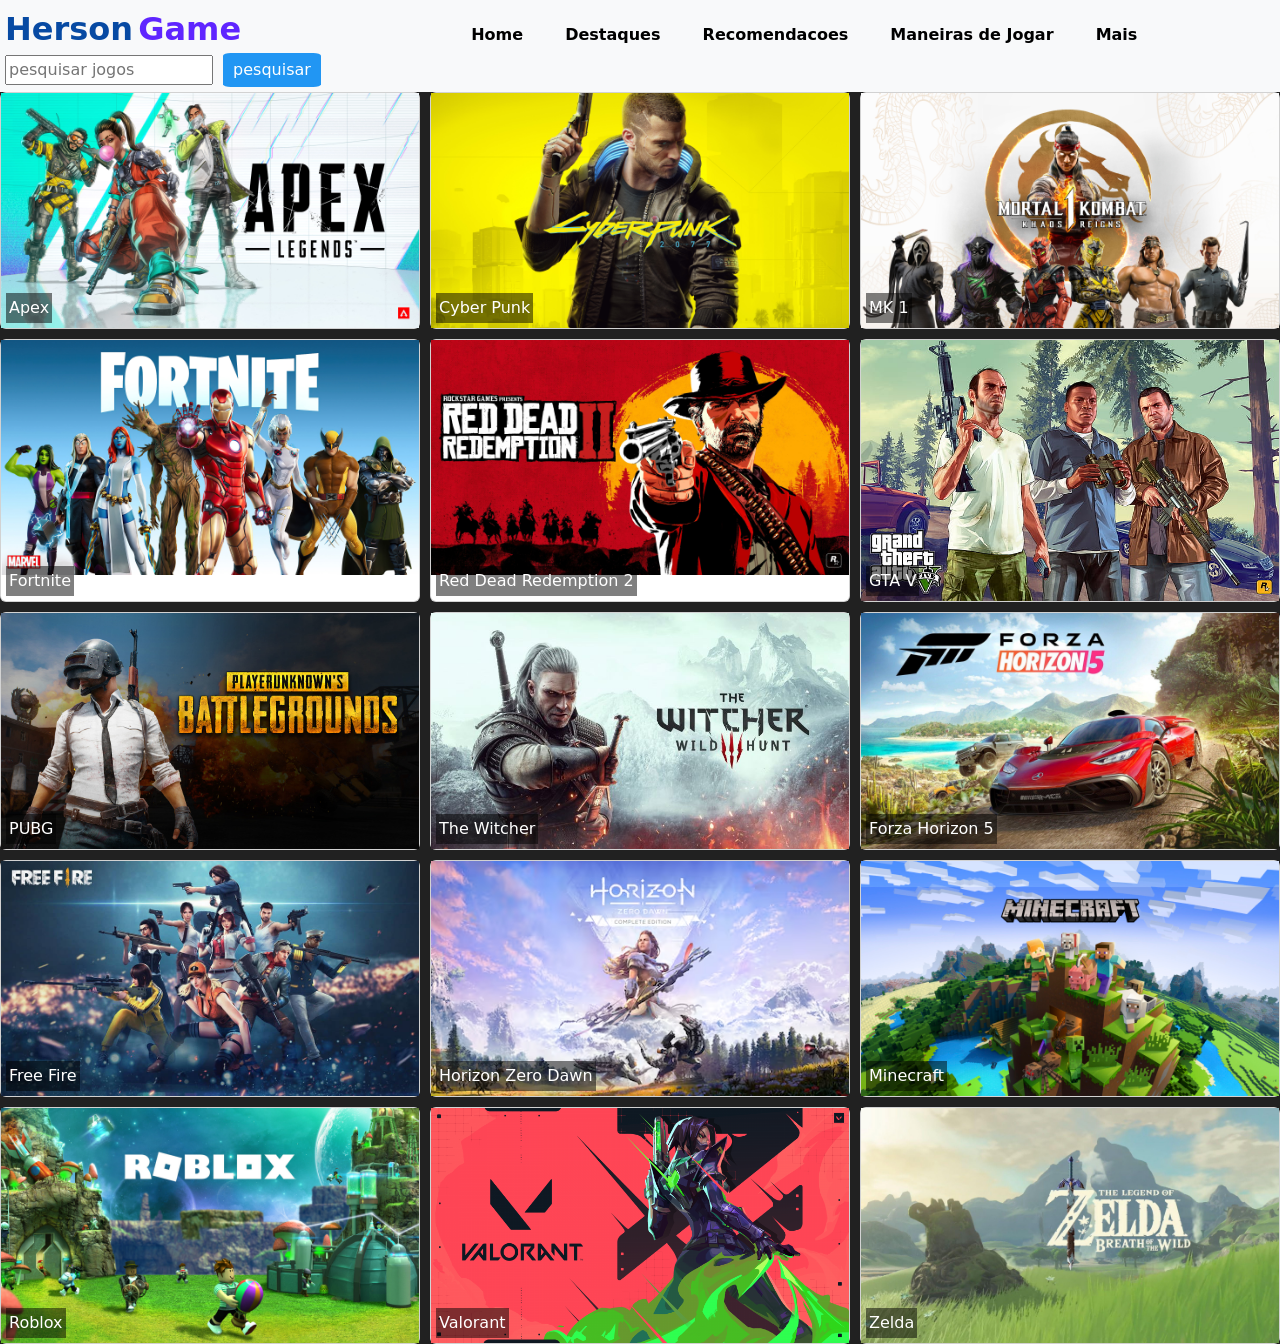
==== destaques.html @ add2d7ac "Add files via upload" ====
<!DOCTYPE html>
<html lang="pt-br">

<head class="bg-light link ">
    <meta charset="=UTF-8">
    <title>Hersongamerepack</title>
    <link href="https://cdn.jsdelivr.net/npm/bootstrap@5.3.8/dist/css/bootstrap.min.css" rel="stylesheet"
        integrity="sha384-sRIl4kxILFvY47J16cr9ZwB07vP4J8+LH7qKQnuqkuIAvNWLzeN8tE5YBujZqJLB" crossorigin="anonymous">
    <script src="https://cdn.jsdelivr.net/npm/bootstrap@5.3.8/dist/js/bootstrap.bundle.min.js"
        integrity="sha384-FKyoEForCGlyvwx9Hj09JcYn3nv7wiPVlz7YYwJrWVcXK/BmnVDxM+D2scQbITxI"
        crossorigin="anonymous"></script>

    <link rel="stylesheet" href="style.css">
   

</head>
<script>
   function pesquisar() {
    let pesquisa = document.getElementById("campoPesquisa").value.toLowerCase().trim();

    if (pesquisa.includes("apex")) {
        window.location.href = "destaques.html#apex";
    }
    else if (pesquisa.includes("cyber") || pesquisa.includes("cyberpunk")) {
        window.location.href = "destaques.html#cyberpunk";
    }
    else if (pesquisa.includes("mk")) {
        window.location.href = "destaques.html#mk1";
    }
    else if (pesquisa.includes("fortnite")) {
        window.location.href = "destaques.html#fortnite";
    }
    else if (pesquisa.includes("gta")) {
        window.location.href = "destaques.html#gta5";
    }
    else if (pesquisa.includes("minecraft")) {
        window.location.href = "destaques.html#minecraft";
    }
    else if (pesquisa.includes("valorant")) {
        window.location.href = "destaques.html#valorant";
    }
    else {
        alert("Jogo não encontrado!");
    }
}


</script>

<body>
    <header class="bg-light header">
        
            <span class="span-1">Herson</span>
            <span class="span-2">Game</span>
            <section class="links pesquisa">
            <a href="http://127.0.0.1:5500/game.html">Home</a>
            <a href="destaques.html">Destaques</a>
            <a href="recomendacoes.html">Recomendacoes</a>
            <a href="maneiras de jogar.html">Maneiras de Jogar</a>
            <a href="mais.html">Mais</a>      
            <input type="text" id="campoPesquisa" placeholder="pesquisar jogos" >
            <button onclick="pesquisar()">pesquisar</button>
                     
            

            </section>
            
        </section>
        
    </header>

    <main>
        <div class="grid-jogos">
<div class="card" id="apex">
  <img src="imagens 2/apex.jpg">
  <div class="texto">Apex</div>
</div>

<div class="card" id="cyberpunk">
  <img src="imagens 2/cyber.jpg">
  <div class="texto">Cyber Punk</div>
</div>

<div class="card" id="mk1">
  <img src="imagens/mk1.jpg">
  <div class="texto">MK 1</div>
</div>

<div class="card" id="fortnite">
  <img src="imagens 2/fortnite.jpg">
  <div class="texto">Fortnite</div>
</div>

<div class="card" id="reddead">
  <img src="imagens 2/red.jpg">
  <div class="texto">Red Dead Redemption 2</div>
</div>

<div class="card" id="gta5">
  <img src="imagens 2/gta v.jpg">
  <div class="texto">GTA V</div>
</div>

<div class="card" id="pubg">
  <img src="imagens 2/pug.jpg">
  <div class="texto">PUBG</div>
</div>

<div class="card" id="witcher">
  <img src="imagens 2/witcher.jpg">
  <div class="texto">The Witcher</div>
</div>

<div class="card" id="forza5">
  <img src="imagens 2/forza ho.jpg">
  <div class="texto">Forza Horizon 5</div>
</div>

<div class="card" id="freefire">
  <img src="imagens 2/free.jpg">
  <div class="texto">Free Fire</div>
</div>

<div class="card" id="horizon">
  <img src="imagens 2/horizon.avif">
  <div class="texto">Horizon Zero Dawn</div>
</div>

<div class="card" id="minecraft">
  <img src="imagens 2/mine.jpg">
  <div class="texto">Minecraft</div>
</div>

<div class="card" id="roblox">
  <img src="imagens 2/roblox.jpg">
  <div class="texto">Roblox</div>
</div>

<div class="card" id="valorant">
  <img src="imagens 2/valorant.png">
  <div class="texto">Valorant</div>
</div>

<div class="card" id="zelda">
  <img src="imagens 2/zelda.jpg">
  <div class="texto">Zelda</div>
</div>
  

</div>
    </main>
        
    </body>
---- style.css ----
body{
    
    background-color: rgb(33, 33, 33);
}
.header{
    padding: 5px;
}

.links{
display: inline;
margin: 200px; ;
}

.links a{
    border-radius: 8PX;
    padding: 8PX 12PX;
margin-left: 13px;
text-decoration: none;
font-weight: bold;
color: black;
transition: 0.3s;
}

.links a:hover{
    

    background: #00ffcc;

    color: black;
}

.span-1 , .span-2{
    font-weight: bold;
    font-size: xx-large;
}

.span-1{
    color: rgb(7, 74, 163);
}
.span-2{
    color: rgb(95, 37, 255);
}


.img{
    width: 1200px;
}
.img img{
    margin-left: 17%;
    margin-bottom: 600%;
    width: 100%;
}

.slider {
    width: 90%;
    height: 800px;
    margin: 20px auto;
    position: relative;
    overflow: hidden;
    border-radius: 20px;
}

.slider img{
    position: absolute;
    width: 100%;
    height: 100%;
    object-fit: cover;
    opacity: 0;
    animation: slide 35s infinite;
    border-radius: 20PX;
}
.slider img:nth-child(1) { animation-delay: 0s; }

.slider img:nth-child(2) { animation-delay: 5s; }

.slider img:nth-child(3) { animation-delay: 10s; }
.slider img:nth-child(4) { animation-delay: 20s; }
.slider img:nth-child(5) { animation-delay: 25s; }
.slider img:nth-child(6) { animation-delay: 30s; }
.slider img:nth-child(7) { animation-delay: 35s; }

@keyframes slide {

  0% { opacity: 0; }

  10% { opacity: 1; }

  30% { opacity: 1; }

  40% { opacity: 0; }

  100% { opacity: 0; }
}

.grid-jogos {
  display: grid;
  grid-template-columns: repeat(3, 1fr);
  gap: 10px;
}

.card {
  position: relative;
}

.card img {
  width: 100%;
  display: block;
}

.texto {
  position: absolute;
  bottom: 5px;
  left: 5px;
  color: white;
  background: rgba(0,0,0,0.5);
  padding: 3px;

  
}

.pesquisa button {
    padding: 5px 10px;
    border: none;
    border-radius: 8%;
    background-color: #2196F3;
    color: white;
    cursor: pointer;
    margin-left: 5px;
}

.pesquisa button:hover {
    background-color:  rgb(95, 37, 255);
}

.recomendados {
  padding: 25px;
  background: #0f0f0f;
  color: white;
}

/* TÍTULO BONITO */
.titulo-recomendados {
  font-size: 32px;
  font-weight: bold;
  margin-bottom: 15px;
  color: #00ffcc;
  text-shadow: 0 0 10px rgba(0, 255, 204, 0);
  border-left: 5px solid #00ffcc;
  padding-left: 10px;
}

/* CONTAINER */
.recomendados-container {
  display: flex;
  gap: 15px;
  overflow-x: auto;
  padding-bottom: 10px;
}

/* CARD */
.card-recomendado {
  min-width: 180px;
  background: #1a1a1a;
  border-radius: 12px;
  overflow: hidden;
  box-shadow: 0 5px 15px rgba(0,0,0,0.6);
  transition: 0.3s;
  cursor: pointer;
}

/* IMAGEM */
.card-recomendado img {
  width: 100%;
  height: 120px;
  object-fit: cover;
}

/* TEXTO */
.card-recomendado .titulo {
  padding: 10px;
  text-align: center;
  font-weight: bold;
  color: white;
}

/* HOVER */
.card-recomendado:hover {
  transform: scale(1.08);
  box-shadow: 0 8px 20px rgba(0,255,204,0.3);
}

.titulo-pagina {
  text-align: center;
  font-size: 32px;
  margin: 20px 0;
  color: #0073ff;
  text-shadow: 0 0 10px rgba(90, 255, 167, 0.957);
}

.plataformas {
  display: grid;
  grid-template-columns: repeat(auto-fit, minmax(220px, 1fr));
  gap: 20px;
  padding: 20px;
}

.plataforma {
  background: #232323;
  color: rgb(255, 255, 255);
  border-radius: 12px;
  overflow: hidden;
  box-shadow: 0 5px 15px rgba(13, 13, 13, 0.5);
  transition: 0.3s;
  text-align: center;
}

.plataforma img {
  width: 100%;
  height: 140px;
  object-fit: cover;
}

.plataforma h3 {
  margin: 10px 0 5px;
}

.plataforma p {
  font-size: 14px;
  padding: 0 10px 15px;
  color: #ffffff;
}

.plataforma:hover {
  transform: scale(1.05);
  box-shadow: 0 8px 20px rgb(0, 68, 255);
}

.titulo-mais {
    text-align: center;
    margin: 30px 0;
    font-size: 32px;
}

.sites {
    display: flex;
    justify-content: center;
    gap: 20px;
    flex-wrap: wrap;
}

.site-card {
    width: 300px;
    background: #1a1a1a;
    color: white;
    text-decoration: none;
    padding: 20px;
    border-radius: 12px;
    text-align: center;
    transition: 0.3s;
    box-shadow: 0 4px 10px rgba(0,0,0,0.4);
}

.site-card:hover {
    transform: scale(1.05);
}

.site-card h2 {
    margin-bottom: 10px;
}

.recomendacoes-home{
    width: 90%;
    margin: 40px auto;
}

.titulo-home{
    font-size: 35px;
    color: #00bfff;
    margin-bottom: 30px;
    padding-left: 15px;
    border-left: 6px solid #00bfff;
    text-shadow: 0 0 10px rgba(0, 191, 255, 0);
}

.jogo-home{
    display: flex;
    align-items: center;
    gap: 20px;
    background: #1b1b1b;
    color: white;
    margin-bottom: 20px;
    padding: 15px;
    border-radius: 15px;
    box-shadow: 0 5px 15px rgba(0,0,0,0.3);
    transition: 0.3s;
}

.jogo-home:hover{
    transform: translateY(-5px);
    box-shadow: 0 10px 20px rgba(0,191,255,0.4);
}

.jogo-home img{
    width: 220px;
    height: 130px;
    object-fit: cover;
    border-radius: 12px;
}

.info-jogo{
    flex: 1;
}

.info-jogo h3{
    font-size: 28px;
    margin-bottom: 10px;
    color: #00bfff;
}

.info-jogo p{
    font-size: 16px;
    line-height: 1.6;
    color: #d4d4d4;
}

/* Responsivo para telemóveis */

@media(max-width:768px){

    .jogo-home{
        flex-direction: column;
        text-align: center;
    }

    .jogo-home img{
        width: 100%;
        height: 200px;
    }

    .titulo-home{
        font-size: 28px;
    }

    .info-jogo h3{
        font-size: 24px;
    }
}
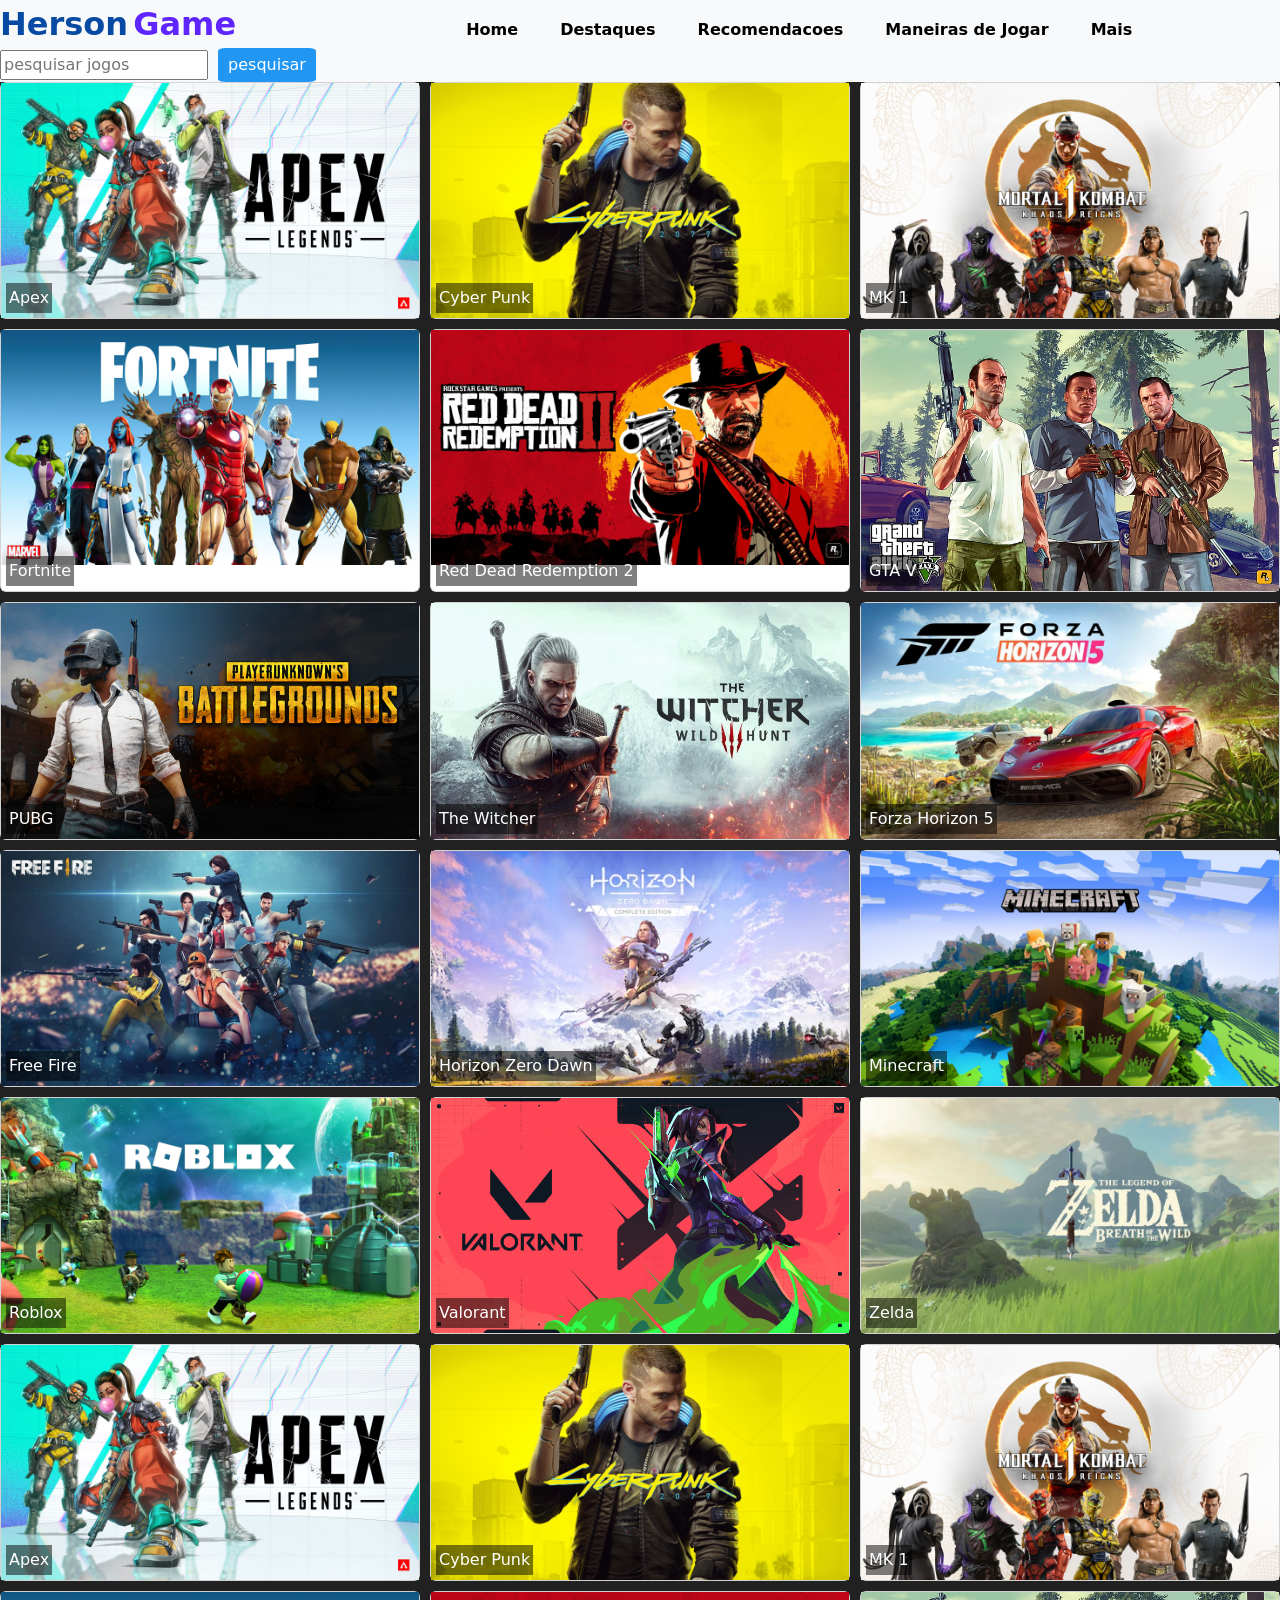
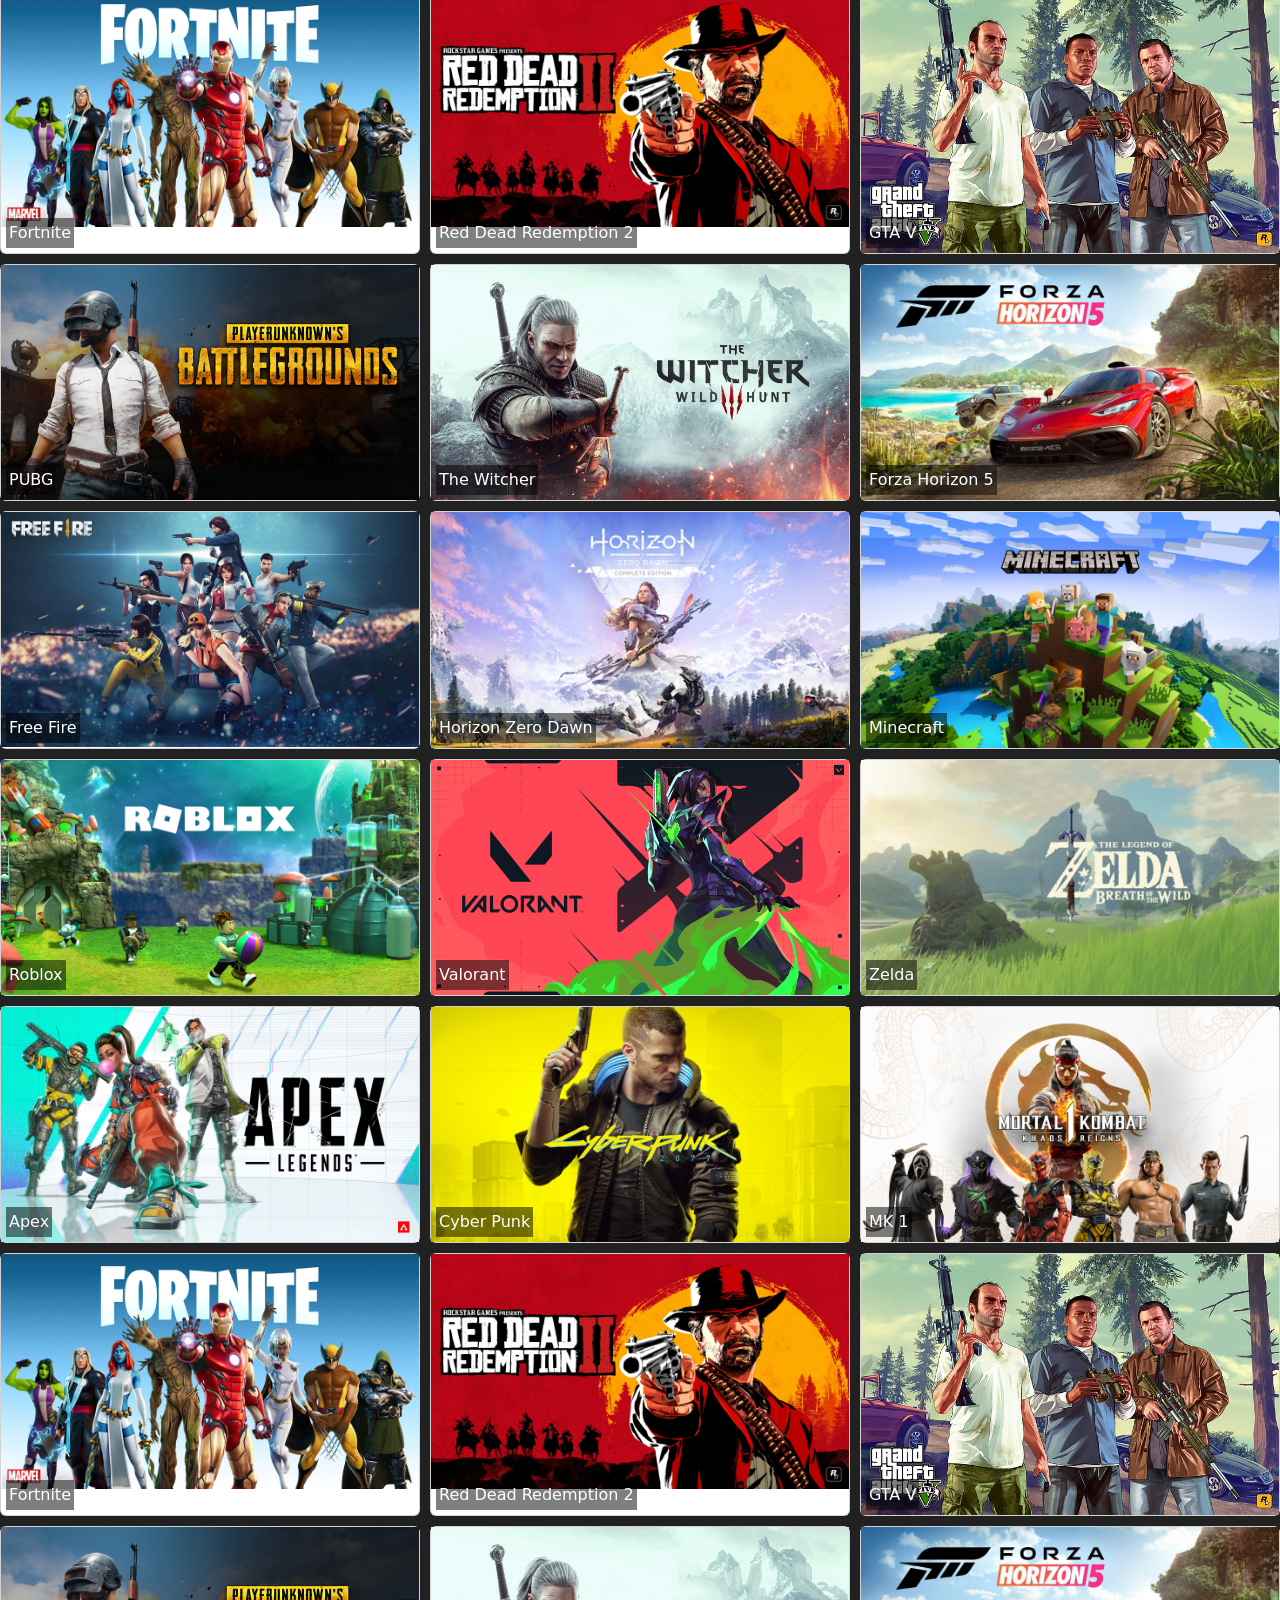
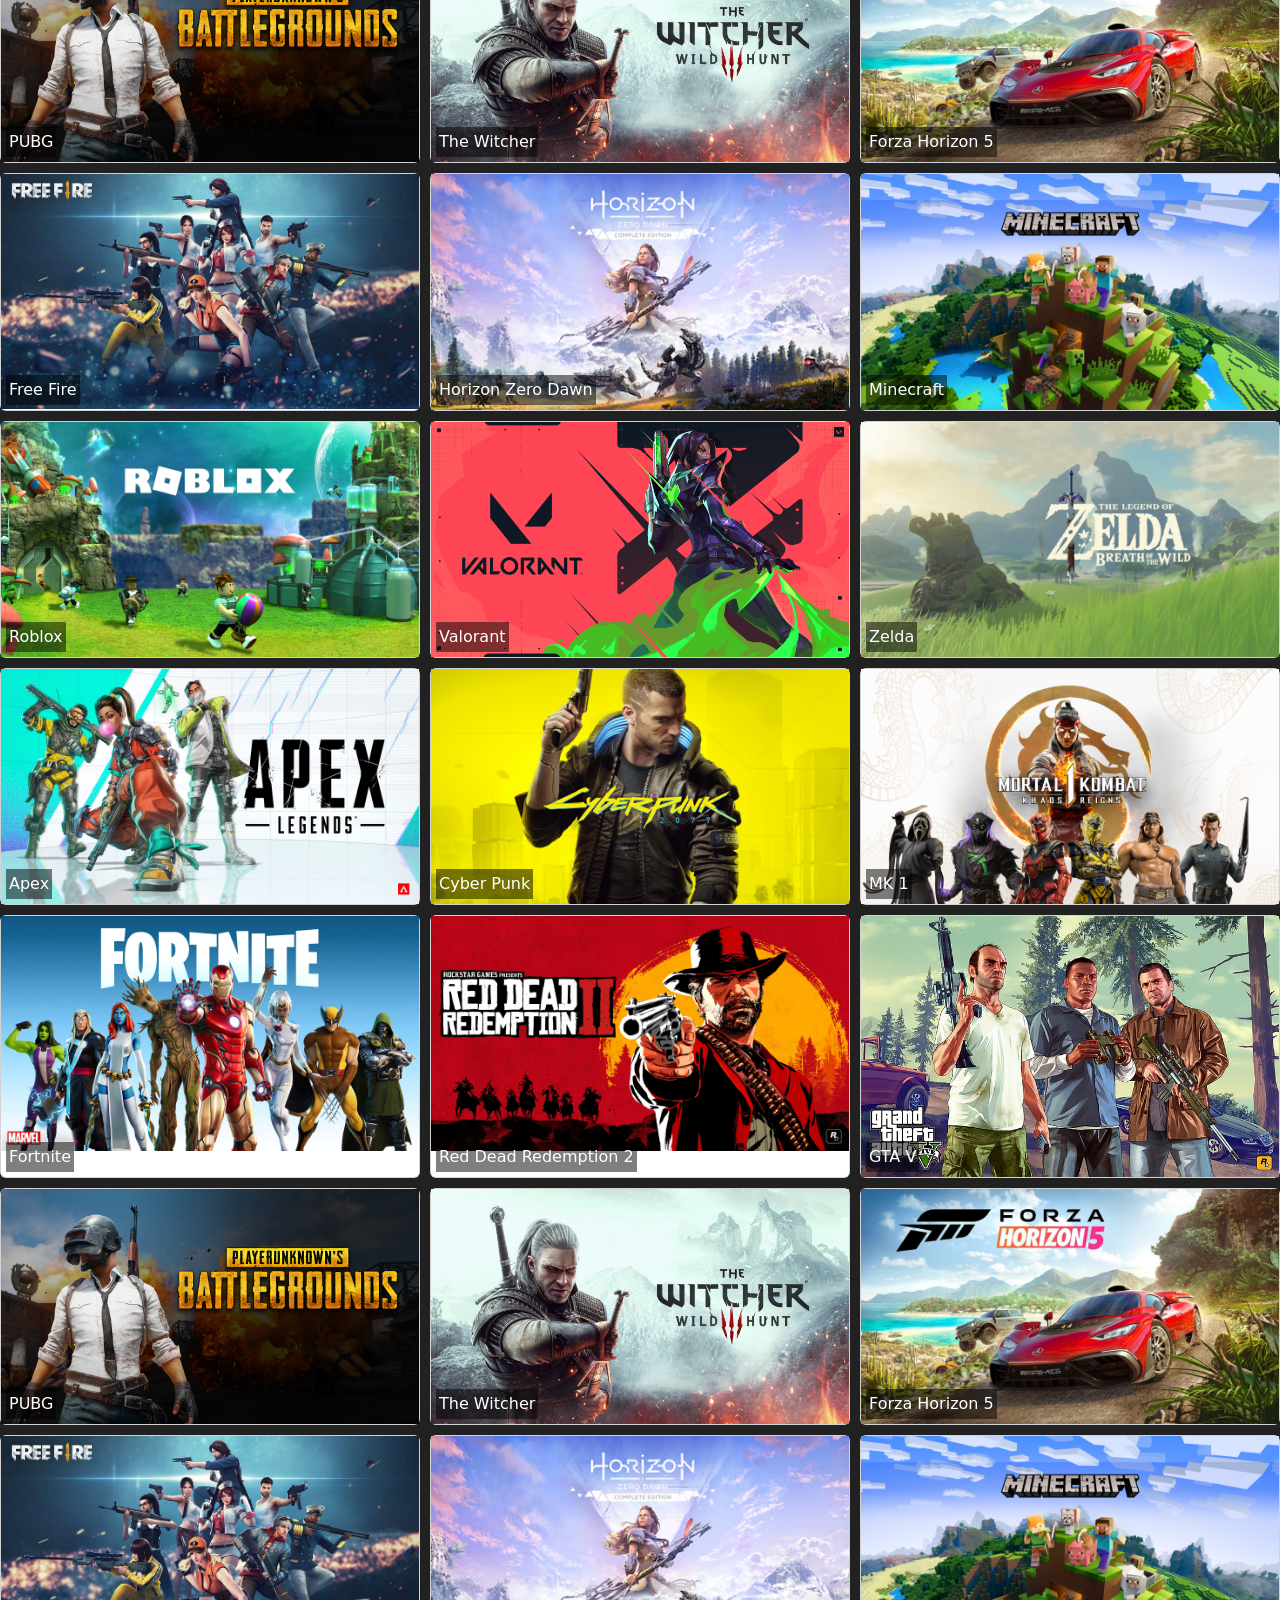
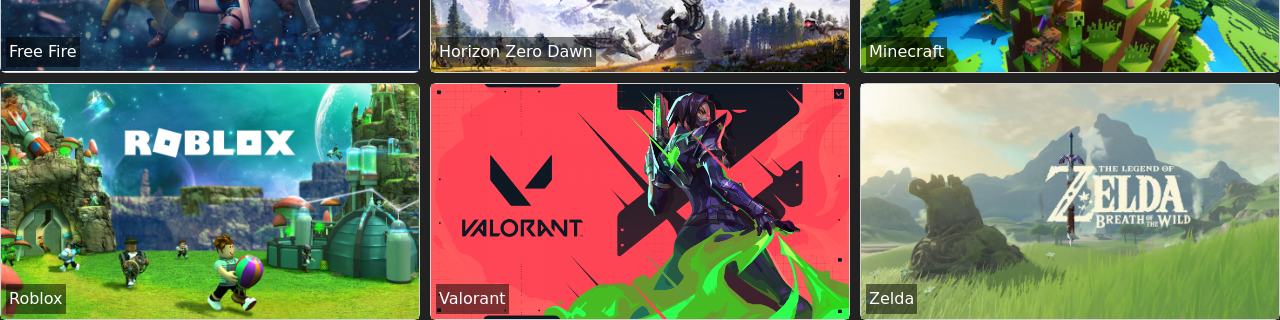
==== commit 58f503f7: "Add files via upload" ====
--- a/destaques.html
+++ b/destaques.html
@@ -53,7 +53,7 @@
             <span class="span-1">Herson</span>
             <span class="span-2">Game</span>
             <section class="links pesquisa">
-            <a href="http://127.0.0.1:5500/game.html">Home</a>
+            <a href="game.html">Home</a>
             <a href="destaques.html">Destaques</a>
             <a href="recomendacoes.html">Recomendacoes</a>
             <a href="maneiras de jogar.html">Maneiras de Jogar</a>
@@ -145,6 +145,231 @@
   <img src="imagens 2/zelda.jpg">
   <div class="texto">Zelda</div>
 </div>
+
+<div class="card" id="apex">
+  <img src="imagens 2/apex.jpg">
+  <div class="texto">Apex</div>
+</div>
+
+<div class="card" id="cyberpunk">
+  <img src="imagens 2/cyber.jpg">
+  <div class="texto">Cyber Punk</div>
+</div>
+
+<div class="card" id="mk1">
+  <img src="imagens/mk1.jpg">
+  <div class="texto">MK 1</div>
+</div>
+
+<div class="card" id="fortnite">
+  <img src="imagens 2/fortnite.jpg">
+  <div class="texto">Fortnite</div>
+</div>
+
+<div class="card" id="reddead">
+  <img src="imagens 2/red.jpg">
+  <div class="texto">Red Dead Redemption 2</div>
+</div>
+
+<div class="card" id="gta5">
+  <img src="imagens 2/gta v.jpg">
+  <div class="texto">GTA V</div>
+</div>
+
+<div class="card" id="pubg">
+  <img src="imagens 2/pug.jpg">
+  <div class="texto">PUBG</div>
+</div>
+
+<div class="card" id="witcher">
+  <img src="imagens 2/witcher.jpg">
+  <div class="texto">The Witcher</div>
+</div>
+
+<div class="card" id="forza5">
+  <img src="imagens 2/forza ho.jpg">
+  <div class="texto">Forza Horizon 5</div>
+</div>
+
+<div class="card" id="freefire">
+  <img src="imagens 2/free.jpg">
+  <div class="texto">Free Fire</div>
+</div>
+
+<div class="card" id="horizon">
+  <img src="imagens 2/horizon.avif">
+  <div class="texto">Horizon Zero Dawn</div>
+</div>
+
+<div class="card" id="minecraft">
+  <img src="imagens 2/mine.jpg">
+  <div class="texto">Minecraft</div>
+</div>
+
+<div class="card" id="roblox">
+  <img src="imagens 2/roblox.jpg">
+  <div class="texto">Roblox</div>
+</div>
+
+<div class="card" id="valorant">
+  <img src="imagens 2/valorant.png">
+  <div class="texto">Valorant</div>
+</div>
+
+<div class="card" id="zelda">
+  <img src="imagens 2/zelda.jpg">
+  <div class="texto">Zelda</div>
+</div>
+
+<div class="card" id="apex">
+  <img src="imagens 2/apex.jpg">
+  <div class="texto">Apex</div>
+</div>
+
+<div class="card" id="cyberpunk">
+  <img src="imagens 2/cyber.jpg">
+  <div class="texto">Cyber Punk</div>
+</div>
+
+<div class="card" id="mk1">
+  <img src="imagens/mk1.jpg">
+  <div class="texto">MK 1</div>
+</div>
+
+<div class="card" id="fortnite">
+  <img src="imagens 2/fortnite.jpg">
+  <div class="texto">Fortnite</div>
+</div>
+
+<div class="card" id="reddead">
+  <img src="imagens 2/red.jpg">
+  <div class="texto">Red Dead Redemption 2</div>
+</div>
+
+<div class="card" id="gta5">
+  <img src="imagens 2/gta v.jpg">
+  <div class="texto">GTA V</div>
+</div>
+
+<div class="card" id="pubg">
+  <img src="imagens 2/pug.jpg">
+  <div class="texto">PUBG</div>
+</div>
+
+<div class="card" id="witcher">
+  <img src="imagens 2/witcher.jpg">
+  <div class="texto">The Witcher</div>
+</div>
+
+<div class="card" id="forza5">
+  <img src="imagens 2/forza ho.jpg">
+  <div class="texto">Forza Horizon 5</div>
+</div>
+
+<div class="card" id="freefire">
+  <img src="imagens 2/free.jpg">
+  <div class="texto">Free Fire</div>
+</div>
+
+<div class="card" id="horizon">
+  <img src="imagens 2/horizon.avif">
+  <div class="texto">Horizon Zero Dawn</div>
+</div>
+
+<div class="card" id="minecraft">
+  <img src="imagens 2/mine.jpg">
+  <div class="texto">Minecraft</div>
+</div>
+
+<div class="card" id="roblox">
+  <img src="imagens 2/roblox.jpg">
+  <div class="texto">Roblox</div>
+</div>
+
+<div class="card" id="valorant">
+  <img src="imagens 2/valorant.png">
+  <div class="texto">Valorant</div>
+</div>
+
+<div class="card" id="zelda">
+  <img src="imagens 2/zelda.jpg">
+  <div class="texto">Zelda</div>
+</div>
+
+<div class="card" id="apex">
+  <img src="imagens 2/apex.jpg">
+  <div class="texto">Apex</div>
+</div>
+
+<div class="card" id="cyberpunk">
+  <img src="imagens 2/cyber.jpg">
+  <div class="texto">Cyber Punk</div>
+</div>
+
+<div class="card" id="mk1">
+  <img src="imagens/mk1.jpg">
+  <div class="texto">MK 1</div>
+</div>
+
+<div class="card" id="fortnite">
+  <img src="imagens 2/fortnite.jpg">
+  <div class="texto">Fortnite</div>
+</div>
+
+<div class="card" id="reddead">
+  <img src="imagens 2/red.jpg">
+  <div class="texto">Red Dead Redemption 2</div>
+</div>
+
+<div class="card" id="gta5">
+  <img src="imagens 2/gta v.jpg">
+  <div class="texto">GTA V</div>
+</div>
+
+<div class="card" id="pubg">
+  <img src="imagens 2/pug.jpg">
+  <div class="texto">PUBG</div>
+</div>
+
+<div class="card" id="witcher">
+  <img src="imagens 2/witcher.jpg">
+  <div class="texto">The Witcher</div>
+</div>
+
+<div class="card" id="forza5">
+  <img src="imagens 2/forza ho.jpg">
+  <div class="texto">Forza Horizon 5</div>
+</div>
+
+<div class="card" id="freefire">
+  <img src="imagens 2/free.jpg">
+  <div class="texto">Free Fire</div>
+</div>
+
+<div class="card" id="horizon">
+  <img src="imagens 2/horizon.avif">
+  <div class="texto">Horizon Zero Dawn</div>
+</div>
+
+<div class="card" id="minecraft">
+  <img src="imagens 2/mine.jpg">
+  <div class="texto">Minecraft</div>
+</div>
+
+<div class="card" id="roblox">
+  <img src="imagens 2/roblox.jpg">
+  <div class="texto">Roblox</div>
+</div>
+
+<div class="card" id="valorant">
+  <img src="imagens 2/valorant.png">
+  <div class="texto">Valorant</div>
+</div>
+
+<div class="card" id="zelda">
+  <img src="imagens 2/zelda.jpg">
+  <div class="texto">Zelda</div>
+</div>
   
 
 </div>
--- a/style.css
+++ b/style.css
@@ -3,7 +3,13 @@
     background-color: rgb(33, 33, 33);
 }
 .header{
-    padding: 5px;
+.header {
+    display: flex;
+    justify-content: space-between;
+    align-items: center;
+    padding: 15px 20px;
+    flex-wrap: wrap;
+}
 }
 
 .links{
@@ -96,6 +102,25 @@
   display: grid;
   grid-template-columns: repeat(3, 1fr);
   gap: 10px;
+}
+
+.grid-jogo card{
+    width: 90%;
+    max-width: 1200px;
+    height: 500px; /* altura fixa */
+    margin: 20px auto;
+    padding: 15px;
+
+    display: flex;
+    flex-wrap: wrap;
+    gap: 15px;
+
+    overflow-y: auto; /* 🔥 scroll vertical */
+    overflow-x: hidden;
+
+    background: #111;
+    border-radius: 15px;
+    box-shadow: 0 0 15px rgba(0,0,0,0.4);
 }
 
 .card {
@@ -345,3 +370,23 @@
         font-size: 24px;
     }
 }
+@media (max-width: 768px) {
+
+    .header {
+        flex-direction: column;
+        text-align: center;
+        gap: 10px;
+    }
+
+    .links {
+        display: flex;
+        flex-direction: column;
+        gap: 10px;
+        width: 100%;
+    }
+
+    .links a {
+        padding: 10px;
+        display: block;
+    }
+}
